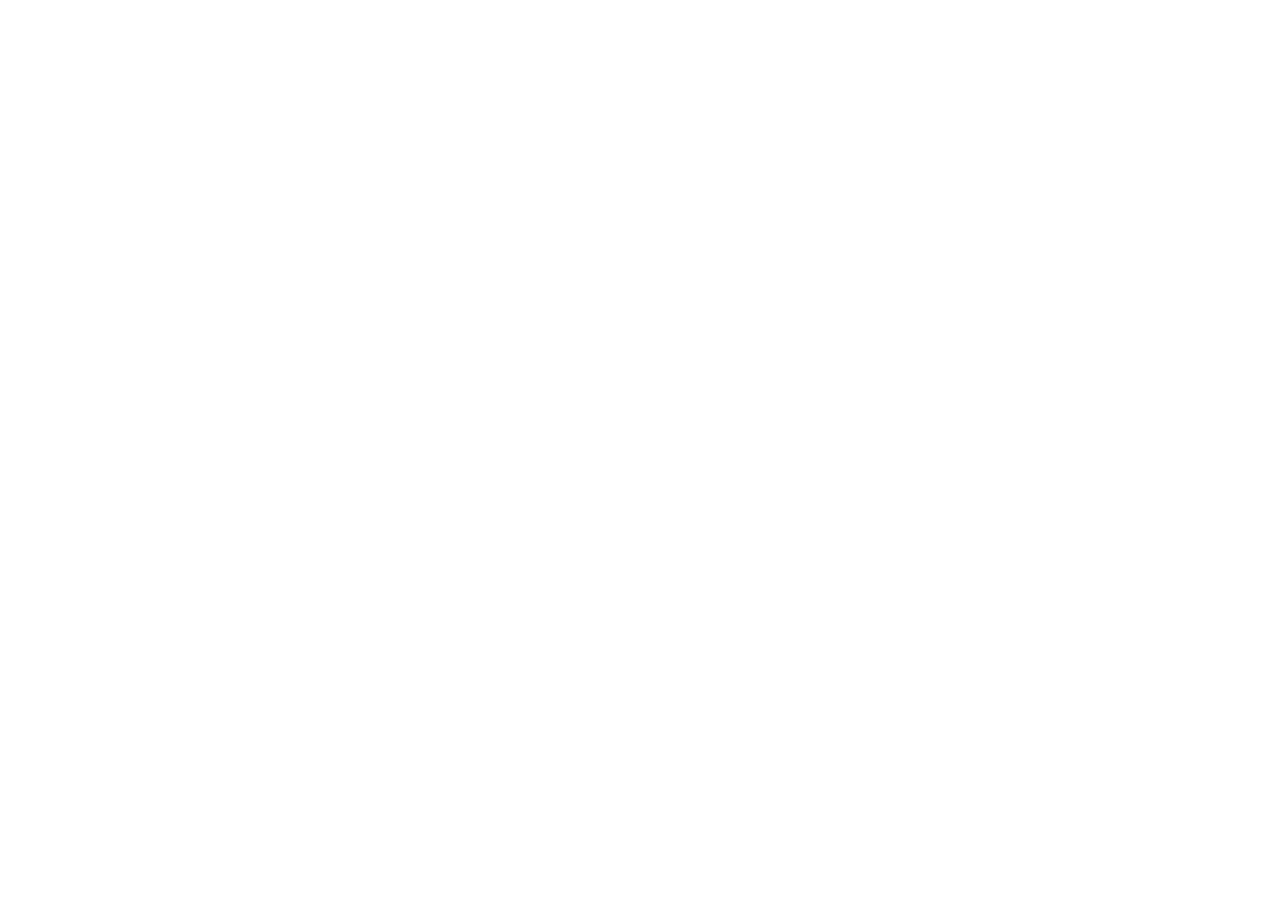
==== assignment-3/hero.html @ 3da6a09b "all files added to repository" ====
<!doctype html>

<!--
James Snyder
MMI 665 Assignment 3 Hero
October 18, 2026
-->

<html lang="en">

<head>

    <meta charset="utf-8">

    <meta name="viewport" content="width=device-width, initial-scale=1">

    <title>Hero - Apple launches 'Creator Studio' bundle of apps for $12.99 per month</title>

    <link rel="stylesheet" type="text/css" href="css/bootstrap.min.css">

    <link rel="stylesheet" href="https://cdn.jsdelivr.net/npm/bootstrap-icons@1.11.3/font/bootstrap-icons.min.css">

    <link rel="stylesheet" type="text/css" href="css/style.css">

    <!-- Google Fonts -->
    <link rel="preconnect" href="https://fonts.googleapis.com">
    <link rel="preconnect" href="https://fonts.gstatic.com" crossorigin>
    <link
        href="https://fonts.googleapis.com/css2?family=Space+Grotesk:wght@300..700&family=Unbounded:wght@200..900&display=swap"
        rel="stylesheet">
    <!-- End Google Fonts -->

</head>

<body>

    <div class="container">

        <div class="row">

            <div class="col-md-9">

            </div>

        </div>

    </div>



    <!-- Necessary for Bootstrap's JavaScript plugins -->

    <script src="https://cdn.jsdelivr.net/npm/@popperjs/core@2.11.6/dist/umd/popper.min.js"
        integrity="sha384-oBqDVmMz9ATKxIep9tiCxS/Z9fNfEXiDAYTujMAeBAsjFuCZSmKbSSUnQlmh/jp3"
        crossorigin="anonymous"></script>

    <!-- Optional JavaScript but required for the cool stuff -->

    <script src="js/bootstrap.min.js"></script>

</body>

</html>
---- assignment-3/css/style.css ----
header {
    background: #222623;
    padding: 20px;
}

footer {
    background: linear-gradient(to right, #244f25, #3d8740);
    padding: 20px;
}

h1 {
    font-size: 30px;
    color: #3d8740;
    font-family: 'Unbounded', sans-serif;
}

h2 {
    font-size: 20px;
    color: #222623;
    font-family: 'Unbounded', sans-serif;
}

h3 {
    font-size: 18px;
}

p {
    font-size: 16px;
    font-family: 'Space Grotesk', sans-serif;
    color: #1a1a1a;
}

.list-group {
    font-size: 16px;
    font-family: 'Space Grotesk', sans-serif;
    color: #1a1a1a;
}

a {
    color: #5133e1;
    text-decoration: none;
}

a:hover {
    text-decoration: underline;
}

.byline {
    font-size: 12px;
    color: #6b6b6b;
}

.link-name {
    color: #5133e1;
    font-weight: bold;
}

.name {
    color: #3d8740;
    font-weight: bold;
}

.quote {
    font-style: italic;
}

.lede {
    font-weight: bold;
}

.lede::first-letter {
    float: left;
    font-family: 'Unbounded', sans-serif;
    font-size: 64px;
    line-height: 0.8;
    padding-right: 8px;
    padding-top: 3px;
}

.copyright {
    font-size: 12px;
    font-family: 'Space Grotesk', sans-serif;
    color: #ffffff;
    font-style: italic;
    width: auto;
}

.nav-link {
    font-family: 'Space Grotesk', sans-serif;
}


.btn-primary {
    font-family: 'Space Grotesk', sans-serif;
    --bs-btn-color: #3d8740;
    --bs-btn-bg: #ffffff;
    --bs-btn-border-color: #3d8740;
    --bs-btn-hover-color: #ffffff;
    --bs-btn-hover-bg: #3d8740;
    --bs-btn-hover-border-color: #3d8740;
    --bs-btn-active-color: #ffffff;
    --bs-btn-active-bg: #244f25;
    --bs-btn-active-border-color: #244f25;
    --bs-btn-focus-shadow-rgb: 61, 135, 64;
}

.btn-primary:hover {
    transform: scale(1.05);
}

footer .nav-link {
    color: #ffffff;
}

footer .nav-link:hover,
footer .nav-link:focus {
    color: #eeeeee;
    text-decoration: underline;
}

footer .nav-link:focus-visible {
    outline: 3px solid #ffffff;
    outline-offset: 2px;
    box-shadow: none;
}

.site-icon {
    width: auto;
    height: 20px;
    object-fit: contain;
}

header .nav-link {
    font-size: 20px;
    color: #eeeeee;
    transition: color 0.3s ease, transform 0.3s ease, text-shadow 0.3s ease;
}

header .nav-link:hover,
header .nav-link:focus {
    color: #5ac04c;
    text-decoration: underline;
    text-shadow: 0 0 0.6px currentColor, 0 0 0.6px currentColor;
    transform: scale(1.05);
    box-shadow: 0 0 0 0.25rem #5ac04c66;
}

header .btn {
    font-family: 'Space Grotesk', sans-serif;
    --bs-btn-color: #5ac04c;
    --bs-btn-bg: transparent;
    --bs-btn-border-color: #5ac04c;
    --bs-btn-hover-color: #222623;
    --bs-btn-hover-bg: #5ac04c;
    --bs-btn-hover-border-color: #5ac04c;
    --bs-btn-active-color: #222623;
    --bs-btn-active-bg: #3d8740;
    --bs-btn-active-border-color: #3d8740;
    --bs-btn-focus-shadow-rgb: 90, 192, 76;
    transition: color 0.3s ease, transform 0.3s ease, text-shadow 0.3s ease;
}

header .btn:hover,
header .btn:focus-visible {
    transform: scale(1.05);
}


header .form-control {
    font-family: 'Space Grotesk', sans-serif;
}

header .form-control:focus {
    border-color: #5ac04c;
    box-shadow: 0 0 0 0.25rem #5ac04c66;
}

header .img-fluid {
    transition: color 0.3s ease, transform 0.3s ease, text-shadow 0.3s ease;
}

header .img-fluid:hover {
    transform: scale(1.05);
}

header .navbar-toggler-icon {
    background-image: url("data:image/svg+xml,%3csvg xmlns='http://www.w3.org/2000/svg' viewBox='0 0 30 30'%3e%3cpath stroke='%23eeeeee' stroke-linecap='round' stroke-miterlimit='10' stroke-width='2' d='M4 7h22M4 15h22M4 23h22'/%3e%3c/svg%3e");
}

header .navbar-toggler {
    border-color: #5ac04c;
    margin-left: auto;
}

header .navbar-toggler:focus {
    box-shadow: 0 0 0 0.25rem #5ac04c59;
}

.card {
    margin-left: auto;
    margin-right: auto;
}

.card-title {
    font-family: 'Space Grotesk', sans-serif;
}

.card-img-top {
    height: 150px;
    object-fit: cover;
    object-position: center;
}

a:focus-visible {
    outline: 3px solid #3d8740;
    outline-offset: 2px;
}

header a:focus-visible {
    outline: 3px solid #5ac04c;
    outline-offset: 2px;
}

footer a:focus-visible {
    outline: 3px solid #ffffff;
    outline-offset: 2px;
}

/* hero.html css starts here */

.hero{
    background-image: url(../images/)
}
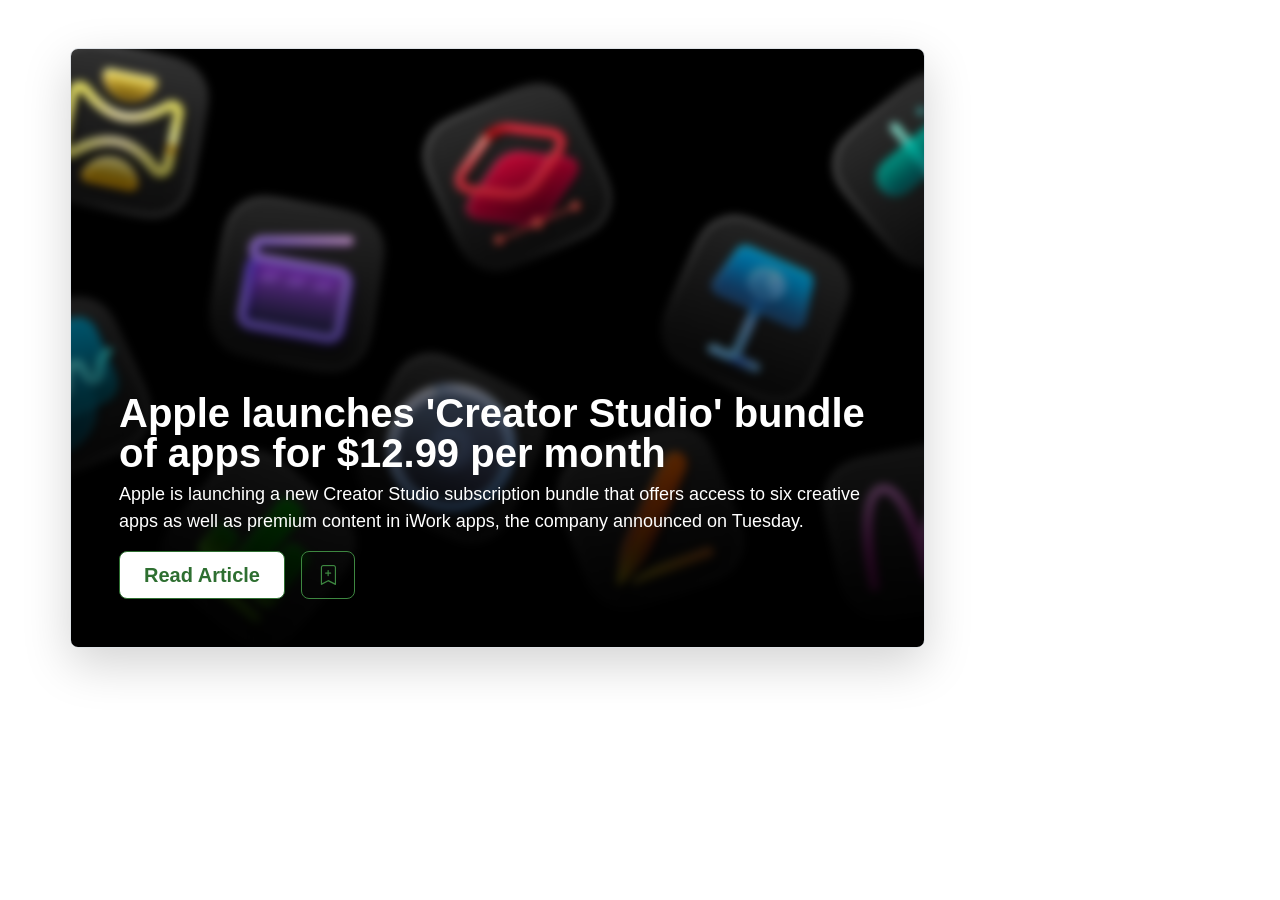
==== commit 3aa0cbf8: "New changes since Thursday's class" ====
--- a/assignment-3/hero.html
+++ b/assignment-3/hero.html
@@ -34,19 +34,35 @@
 
 <body>
 
-    <div class="container">
+    <div class="container my-5">
 
         <div class="row">
 
-            <div class="col-md-9">
+            <div class="col-md-9 hero rounded-3 border shadow-lg p-4 p-lg-5 d-flex flex-column justify-content-end">
+
+                <h1 class="display-6 fw-bold lh-1">Apple launches 'Creator Studio' bundle of apps for $12.99
+                    per month</h1>
+
+                <p class="lead">Apple is launching a new Creator Studio subscription bundle that offers
+                    access to six creative apps as well as premium content in iWork apps, the company
+                    announced on Tuesday.</p>
+
+                <div class="d-grid gap-2 d-md-flex justify-content-md-start">
+
+                    <a href="page-snyder.html" class="btn btn-primary btn-lg px-4 me-md-2 fw-bold" target="_blank">Read Article</a>
+
+                    <button type="button" class="btn btn-reading-list btn-lg px-3"
+                        aria-label="Add to reading list" title="Add to reading list">
+                        <i class="bi bi-bookmark-plus" aria-hidden="true"></i>
+                    </button>
+
+                </div>
 
             </div>
 
         </div>
 
     </div>
-
-
 
     <!-- Necessary for Bootstrap's JavaScript plugins -->
 
--- a/assignment-3/css/style.css
+++ b/assignment-3/css/style.css
@@ -56,7 +56,7 @@
 }
 
 .name {
-    color: #3d8740;
+    color: #2e6f31;
     font-weight: bold;
 }
 
@@ -92,16 +92,20 @@
 
 .btn-primary {
     font-family: 'Space Grotesk', sans-serif;
-    --bs-btn-color: #3d8740;
+    --bs-btn-color: #2e6f31;
     --bs-btn-bg: #ffffff;
-    --bs-btn-border-color: #3d8740;
+    --bs-btn-border-color: #2e6f31;
     --bs-btn-hover-color: #ffffff;
-    --bs-btn-hover-bg: #3d8740;
-    --bs-btn-hover-border-color: #3d8740;
+    --bs-btn-hover-bg: #2e6f31;
+    --bs-btn-hover-border-color: #2e6f31;
     --bs-btn-active-color: #ffffff;
     --bs-btn-active-bg: #244f25;
     --bs-btn-active-border-color: #244f25;
     --bs-btn-focus-shadow-rgb: 61, 135, 64;
+    transition: color 0.3s ease, background-color 0.3s ease,
+        border-color 0.3s ease, box-shadow 0.3s ease,
+        transform 0.3s ease;
+
 }
 
 .btn-primary:hover {
@@ -142,6 +146,9 @@
     text-decoration: underline;
     text-shadow: 0 0 0.6px currentColor, 0 0 0.6px currentColor;
     transform: scale(1.05);
+}
+
+header .nav-link:focus-visible {
     box-shadow: 0 0 0 0.25rem #5ac04c66;
 }
 
@@ -153,9 +160,9 @@
     --bs-btn-hover-color: #222623;
     --bs-btn-hover-bg: #5ac04c;
     --bs-btn-hover-border-color: #5ac04c;
-    --bs-btn-active-color: #222623;
-    --bs-btn-active-bg: #3d8740;
-    --bs-btn-active-border-color: #3d8740;
+    --bs-btn-active-color: #ffffff;
+    --bs-btn-active-bg: #244f25;
+    --bs-btn-active-border-color: #244f25;
     --bs-btn-focus-shadow-rgb: 90, 192, 76;
     transition: color 0.3s ease, transform 0.3s ease, text-shadow 0.3s ease;
 }
@@ -228,6 +235,52 @@
 
 /* hero.html css starts here */
 
-.hero{
-    background-image: url(../images/)
-}+.hero {
+    position: relative;  
+    overflow: hidden;     
+    isolation: isolate;   
+    min-height: 600px;
+}
+
+.hero::before {
+    content: "";
+    position: absolute;
+    inset: 0;
+    z-index: -1;
+    background-image: linear-gradient(to bottom, #00000000, #000000), url(../images/apple-creator-studio-icons.jpg);
+    background-size: cover;
+    background-position: center;
+    background-repeat: no-repeat;
+    filter: blur(4px);
+    transform: scale(1.1);
+}
+
+.hero h1 {
+    color: #ffffff;
+}
+
+.hero .lead {
+    color: #ffffff;
+    font-size: 18px;
+}
+
+.btn-reading-list {
+    font-family: 'Space Grotesk', sans-serif;
+    --bs-btn-color: #3d8740;              /* green text */
+    --bs-btn-bg: transparent;             /* see-through button */
+    --bs-btn-border-color: #3d8740;       /* green outline */
+    --bs-btn-hover-color: #ffffff;        /* hover: matches Read Article */
+    --bs-btn-hover-bg: #3d8740;
+    --bs-btn-hover-border-color: #3d8740;
+    --bs-btn-active-color: #ffffff;       /* while clicking */
+    --bs-btn-active-bg: #244f25;
+    --bs-btn-active-border-color: #244f25;
+    --bs-btn-focus-shadow-rgb: 61, 135, 64;
+    transition: color 0.3s ease, background-color 0.3s ease,
+        border-color 0.3s ease, box-shadow 0.3s ease,
+        transform 0.3s ease;
+}
+
+.btn-reading-list:hover {
+    transform: scale(1.05);
+}
